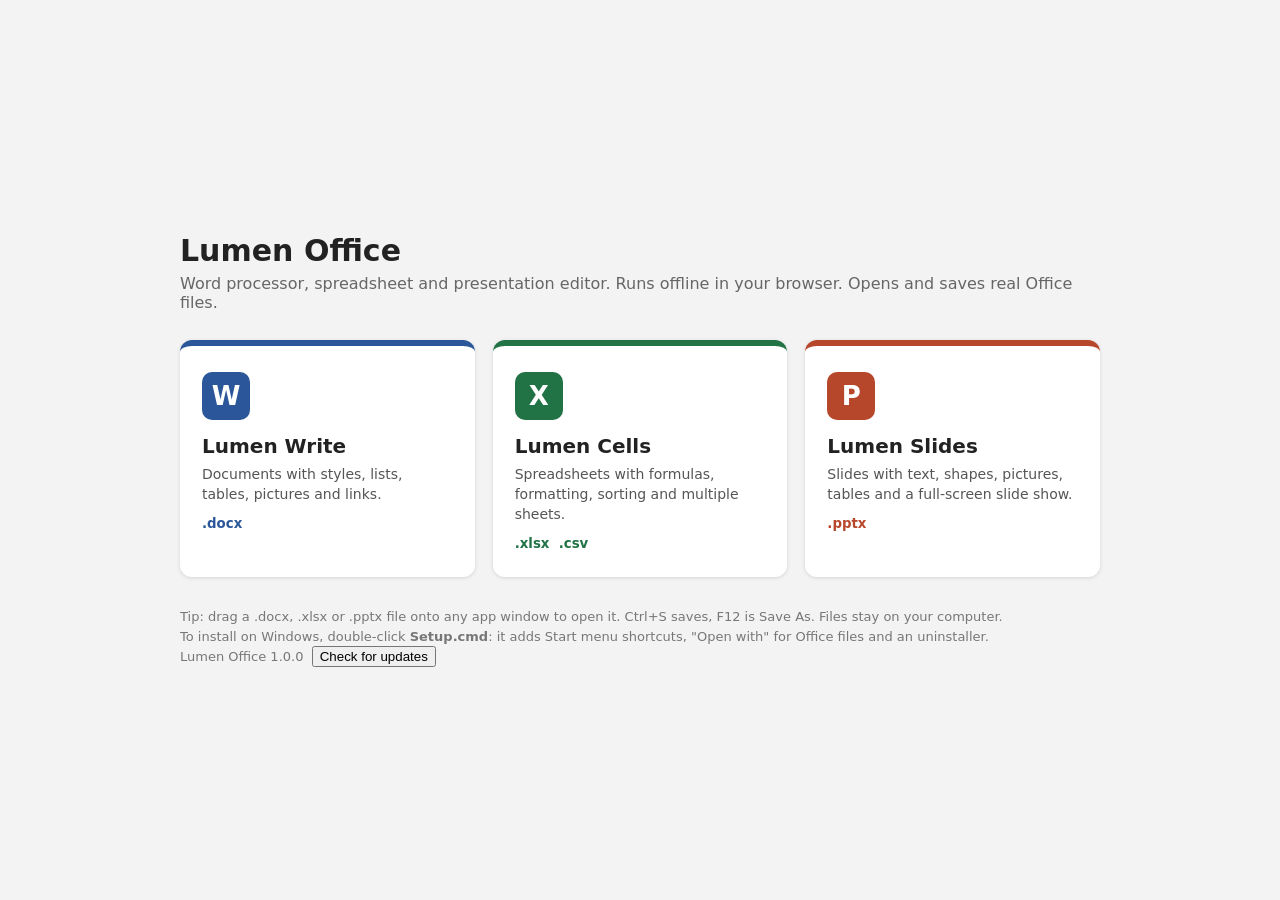
==== index.html @ f888a725 "Lumen Office 1.0.0: Write, Cells and Slides with Windows installer and GitHub updater" ====
<!doctype html>
<html lang="en">
<head>
<meta charset="utf-8">
<meta name="viewport" content="width=device-width, initial-scale=1">
<title>Lumen Office</title>
<link rel="manifest" href="manifest.webmanifest">
<link rel="icon" href="icons/office-192.png">
<meta name="theme-color" content="#444a57">
<style>
  :root { font-family: 'Segoe UI', system-ui, Arial, sans-serif; }
  body { margin: 0; min-height: 100vh; background: #f3f3f3; color: #222; display: grid; place-items: center; }
  main { width: min(920px, 92vw); padding: 40px 0; }
  h1 { font-size: 30px; margin: 0 0 6px; font-weight: 600; }
  p.sub { color: #666; margin: 0 0 28px; }
  .cards { display: grid; grid-template-columns: repeat(auto-fit, minmax(260px, 1fr)); gap: 18px; }
  a.card { background: #fff; border-radius: 12px; padding: 26px 22px; text-decoration: none; color: inherit; box-shadow: 0 1px 4px rgba(0,0,0,.12); border-top: 6px solid var(--c); transition: .15s; }
  a.card:hover { transform: translateY(-3px); box-shadow: 0 6px 18px rgba(0,0,0,.18); }
  .logo { width: 48px; height: 48px; border-radius: 10px; background: var(--c); color: #fff; font-size: 26px; font-weight: 700; display: grid; place-items: center; margin-bottom: 14px; }
  .card h2 { margin: 0 0 6px; font-size: 20px; }
  .card p { margin: 0; color: #555; line-height: 1.45; font-size: 14px; }
  .card small { display: block; margin-top: 12px; color: var(--c); font-weight: 600; }
  footer { margin-top: 30px; color: #777; font-size: 13px; line-height: 1.5; }
</style>
</head>
<body>
<main>
  <h1>Lumen Office</h1>
  <p class="sub">Word processor, spreadsheet and presentation editor. Runs offline in your browser. Opens and saves real Office files.</p>
  <div class="cards">
    <a class="card" style="--c:#2b579a" href="write/index.html"><div class="logo">W</div><h2>Lumen Write</h2><p>Documents with styles, lists, tables, pictures and links.</p><small>.docx</small></a>
    <a class="card" style="--c:#217346" href="cells/index.html"><div class="logo">X</div><h2>Lumen Cells</h2><p>Spreadsheets with formulas, formatting, sorting and multiple sheets.</p><small>.xlsx &nbsp;.csv</small></a>
    <a class="card" style="--c:#b7472a" href="slides/index.html"><div class="logo">P</div><h2>Lumen Slides</h2><p>Slides with text, shapes, pictures, tables and a full-screen slide show.</p><small>.pptx</small></a>
  </div>
  <footer>Tip: drag a .docx, .xlsx or .pptx file onto any app window to open it. Ctrl+S saves, F12 is Save As. Files stay on your computer.<br>
    To install on Windows, double-click <b>Setup.cmd</b>: it adds Start menu shortcuts, "Open with" for Office files and an uninstaller.<br>
    <span id="ver">Lumen Office</span> &nbsp;<button id="upd" type="button">Check for updates</button> <span id="updmsg"></span></footer>
</main>
<script>
  if ('serviceWorker' in navigator && /^https?:$/.test(location.protocol)) navigator.serviceWorker.register('sw.js').catch(() => {});
  fetch('version.json', { cache: 'no-store' }).then(r => r.json()).then(v => { document.getElementById('ver').textContent = 'Lumen Office ' + v.version; }).catch(() => {});
  document.getElementById('upd').onclick = async () => {
    const msg = document.getElementById('updmsg');
    msg.textContent = 'Checking…';
    try {
      const r = await fetch('_update/status?refresh=1', { cache: 'no-store' });
      if (!r.ok || !(r.headers.get('Content-Type') || '').includes('json')) throw new Error('Start Lumen Office from its Start menu shortcut to use updates.');
      const s = await r.json();
      if (s.error) throw new Error(s.error);
      if (!s.available) { msg.textContent = 'You have the newest version (' + s.current + ').'; return; }
      msg.textContent = 'Version ' + s.latest + ' is available. ';
      const b = document.createElement('button'); b.type = 'button'; b.textContent = 'Install ' + s.latest;
      b.onclick = async () => {
        msg.textContent = 'Downloading and installing…';
        const a = await fetch('_update/apply', { method: 'POST', headers: { 'X-Lumen': '1' } });
        const j = await a.json();
        if (!a.ok) { msg.textContent = 'Update failed: ' + (j.error || a.status); return; }
        msg.textContent = 'Updated to ' + j.version + '. Restarting…';
        setTimeout(() => location.reload(), 3000);
      };
      msg.appendChild(b);
    } catch (e) { msg.textContent = e.message || String(e); }
  };
</script>
</body>
</html>
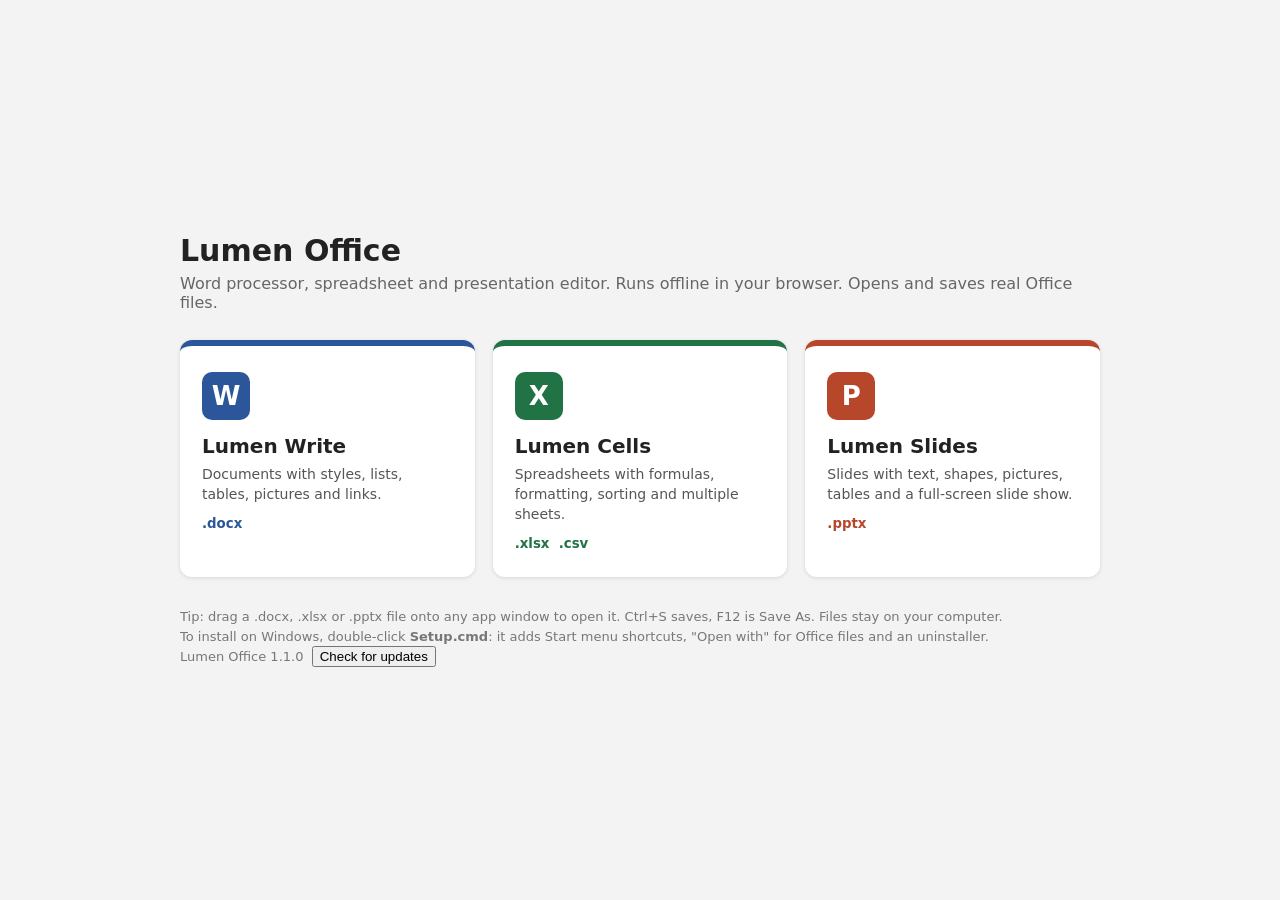
==== commit 614bb1fc: "1.1.0: Lumen Write, Cells, Slides and Office as real Windows programs (WebView2), no Python needed" ====
--- a/index.html
+++ b/index.html
@@ -61,6 +61,7 @@
       msg.appendChild(b);
     } catch (e) { msg.textContent = e.message || String(e); }
   };
+  if (location.hash === '#updates') document.getElementById('upd').click();
 </script>
 </body>
 </html>
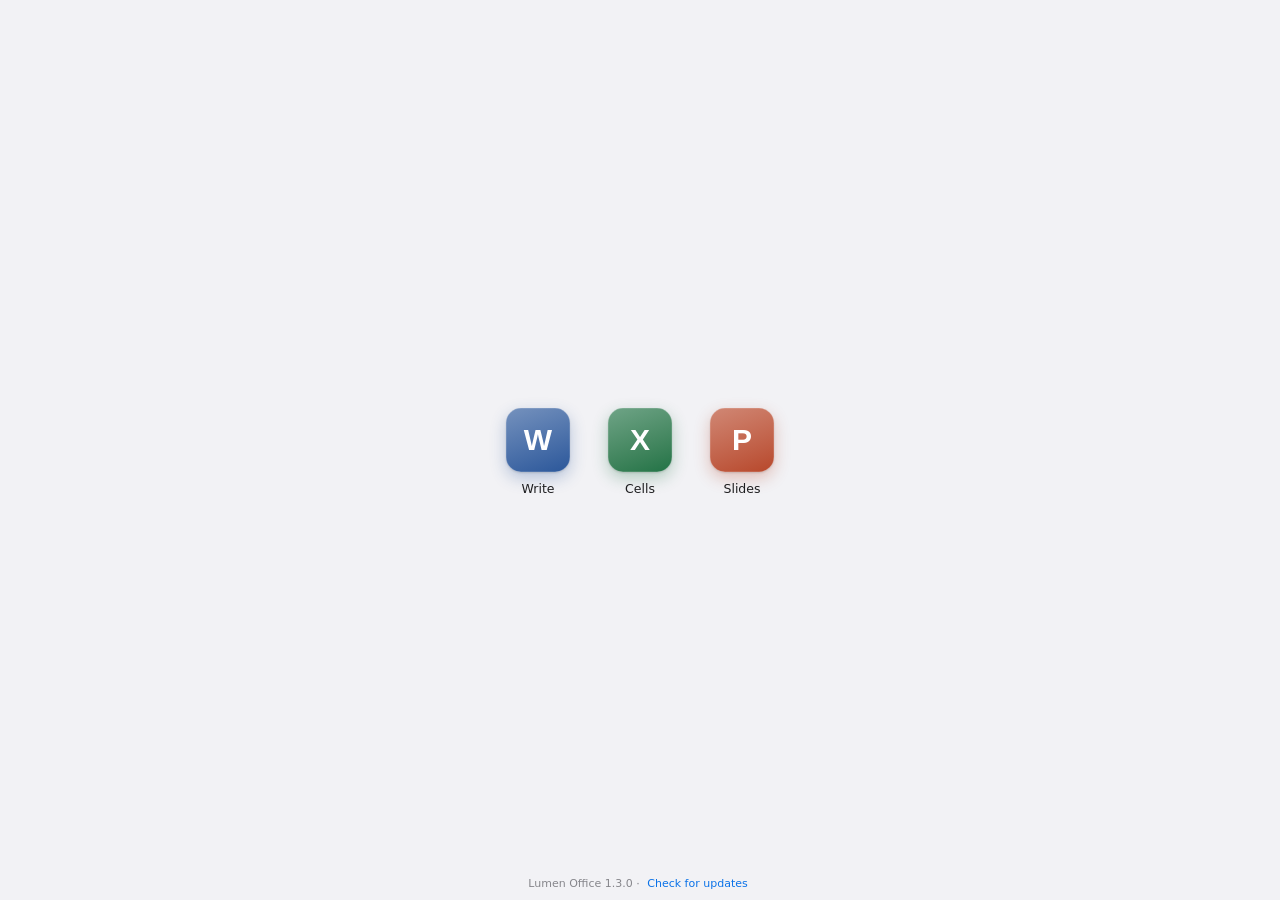
==== commit 7f702522: "1.3.0: truly compact layout and a quiet app chooser - Tabs move into the title row; all tools sit in" ====
--- a/index.html
+++ b/index.html
@@ -6,36 +6,39 @@
 <title>Lumen Office</title>
 <link rel="manifest" href="manifest.webmanifest">
 <link rel="icon" href="icons/office-192.png">
-<meta name="theme-color" content="#444a57">
+<meta name="theme-color" content="#f2f2f5">
 <style>
-  :root { font-family: 'Segoe UI', system-ui, Arial, sans-serif; }
-  body { margin: 0; min-height: 100vh; background: #f3f3f3; color: #222; display: grid; place-items: center; }
-  main { width: min(920px, 92vw); padding: 40px 0; }
-  h1 { font-size: 30px; margin: 0 0 6px; font-weight: 600; }
-  p.sub { color: #666; margin: 0 0 28px; }
-  .cards { display: grid; grid-template-columns: repeat(auto-fit, minmax(260px, 1fr)); gap: 18px; }
-  a.card { background: #fff; border-radius: 12px; padding: 26px 22px; text-decoration: none; color: inherit; box-shadow: 0 1px 4px rgba(0,0,0,.12); border-top: 6px solid var(--c); transition: .15s; }
-  a.card:hover { transform: translateY(-3px); box-shadow: 0 6px 18px rgba(0,0,0,.18); }
-  .logo { width: 48px; height: 48px; border-radius: 10px; background: var(--c); color: #fff; font-size: 26px; font-weight: 700; display: grid; place-items: center; margin-bottom: 14px; }
-  .card h2 { margin: 0 0 6px; font-size: 20px; }
-  .card p { margin: 0; color: #555; line-height: 1.45; font-size: 14px; }
-  .card small { display: block; margin-top: 12px; color: var(--c); font-weight: 600; }
-  footer { margin-top: 30px; color: #777; font-size: 13px; line-height: 1.5; }
+  :root {
+    --bg: #f2f2f5; --ink: #1d1d1f; --ink-2: #86868b; --hover: rgba(0,0,0,.05); --blue: #0a72e8;
+    font-family: 'Segoe UI Variable Text', 'Segoe UI Variable', -apple-system, 'SF Pro Text', 'Segoe UI', system-ui, sans-serif;
+    color-scheme: light;
+  }
+  @media (prefers-color-scheme: dark) { :root { --bg: #1b1b1d; --ink: #f5f5f7; --ink-2: #8e8e93; --hover: rgba(255,255,255,.07); --blue: #3b93ff; color-scheme: dark; } }
+  * { box-sizing: border-box; }
+  html, body { height: 100%; margin: 0; }
+  body { background: var(--bg); color: var(--ink); display: grid; place-items: center; -webkit-font-smoothing: antialiased; user-select: none; overflow: hidden; }
+  main { display: flex; gap: 6px; animation: in .35s cubic-bezier(.2,.8,.2,1); }
+  @keyframes in { from { opacity: 0; transform: translateY(6px) scale(.98); } to { opacity: 1; transform: none; } }
+  a.app { display: flex; flex-direction: column; align-items: center; gap: 9px; padding: 14px 16px 10px; border-radius: 16px; text-decoration: none; color: var(--ink); font-size: 12.5px; font-weight: 500; transition: background .15s, transform .12s; }
+  a.app:hover { background: var(--hover); }
+  a.app:active { transform: scale(.95); }
+  a.app:focus-visible { outline: 2px solid var(--blue); outline-offset: 0; }
+  .icon { width: 64px; height: 64px; border-radius: 15px; display: grid; place-items: center; color: #fff; font: 600 30px 'Segoe UI Variable Display', 'Segoe UI', sans-serif;
+    background: linear-gradient(160deg, color-mix(in srgb, var(--c) 65%, #fff), var(--c)); box-shadow: 0 1px 2px rgba(0,0,0,.12), 0 6px 16px color-mix(in srgb, var(--c) 30%, transparent), inset 0 0 0 .5px rgba(255,255,255,.25); transition: transform .25s cubic-bezier(.34,1.4,.64,1); }
+  a.app:hover .icon { transform: translateY(-2px) scale(1.04); }
+  footer { position: fixed; left: 0; right: 0; bottom: 8px; text-align: center; font-size: 11px; color: var(--ink-2); }
+  footer button { font: inherit; color: var(--blue); background: none; border: none; cursor: pointer; padding: 2px 4px; border-radius: 5px; }
+  footer button:hover { background: var(--hover); }
+  #updmsg button { margin-left: 4px; }
 </style>
 </head>
 <body>
 <main>
-  <h1>Lumen Office</h1>
-  <p class="sub">Word processor, spreadsheet and presentation editor. Runs offline in your browser. Opens and saves real Office files.</p>
-  <div class="cards">
-    <a class="card" style="--c:#2b579a" href="write/index.html"><div class="logo">W</div><h2>Lumen Write</h2><p>Documents with styles, lists, tables, pictures and links.</p><small>.docx</small></a>
-    <a class="card" style="--c:#217346" href="cells/index.html"><div class="logo">X</div><h2>Lumen Cells</h2><p>Spreadsheets with formulas, formatting, sorting and multiple sheets.</p><small>.xlsx &nbsp;.csv</small></a>
-    <a class="card" style="--c:#b7472a" href="slides/index.html"><div class="logo">P</div><h2>Lumen Slides</h2><p>Slides with text, shapes, pictures, tables and a full-screen slide show.</p><small>.pptx</small></a>
-  </div>
-  <footer>Tip: drag a .docx, .xlsx or .pptx file onto any app window to open it. Ctrl+S saves, F12 is Save As. Files stay on your computer.<br>
-    To install on Windows, double-click <b>Setup.cmd</b>: it adds Start menu shortcuts, "Open with" for Office files and an uninstaller.<br>
-    <span id="ver">Lumen Office</span> &nbsp;<button id="upd" type="button">Check for updates</button> <span id="updmsg"></span></footer>
+  <a class="app" href="write/index.html" title="Documents (.docx)"><div class="icon" style="--c:#2b579a">W</div>Write</a>
+  <a class="app" href="cells/index.html" title="Spreadsheets (.xlsx, .csv)"><div class="icon" style="--c:#217346">X</div>Cells</a>
+  <a class="app" href="slides/index.html" title="Presentations (.pptx)"><div class="icon" style="--c:#b7472a">P</div>Slides</a>
 </main>
+<footer><span id="ver">Lumen Office</span> · <button id="upd" type="button">Check for updates</button> <span id="updmsg"></span></footer>
 <script>
   if ('serviceWorker' in navigator && /^https?:$/.test(location.protocol)) navigator.serviceWorker.register('sw.js').catch(() => {});
   fetch('version.json', { cache: 'no-store' }).then(r => r.json()).then(v => { document.getElementById('ver').textContent = 'Lumen Office ' + v.version; }).catch(() => {});
@@ -44,19 +47,19 @@
     msg.textContent = 'Checking…';
     try {
       const r = await fetch('_update/status?refresh=1', { cache: 'no-store' });
-      if (!r.ok || !(r.headers.get('Content-Type') || '').includes('json')) throw new Error('Start Lumen Office from its Start menu shortcut to use updates.');
+      if (!r.ok || !(r.headers.get('Content-Type') || '').includes('json')) throw new Error('Updates work in the installed Lumen Office.');
       const s = await r.json();
       if (s.error) throw new Error(s.error);
-      if (!s.available) { msg.textContent = 'You have the newest version (' + s.current + ').'; return; }
-      msg.textContent = 'Version ' + s.latest + ' is available. ';
-      const b = document.createElement('button'); b.type = 'button'; b.textContent = 'Install ' + s.latest;
+      if (!s.available) { msg.textContent = 'Up to date.'; return; }
+      msg.textContent = s.latest + ' is available.';
+      const b = document.createElement('button'); b.type = 'button'; b.textContent = 'Install';
       b.onclick = async () => {
-        msg.textContent = 'Downloading and installing…';
+        msg.textContent = 'Installing ' + s.latest + '…';
         const a = await fetch('_update/apply', { method: 'POST', headers: { 'X-Lumen': '1' } });
         const j = await a.json();
         if (!a.ok) { msg.textContent = 'Update failed: ' + (j.error || a.status); return; }
-        msg.textContent = 'Updated to ' + j.version + '. Restarting…';
-        setTimeout(() => location.reload(), 3000);
+        msg.textContent = 'Updated to ' + j.version + '. Reopen Lumen to finish.';
+        setTimeout(() => location.reload(), 2500);
       };
       msg.appendChild(b);
     } catch (e) { msg.textContent = e.message || String(e); }
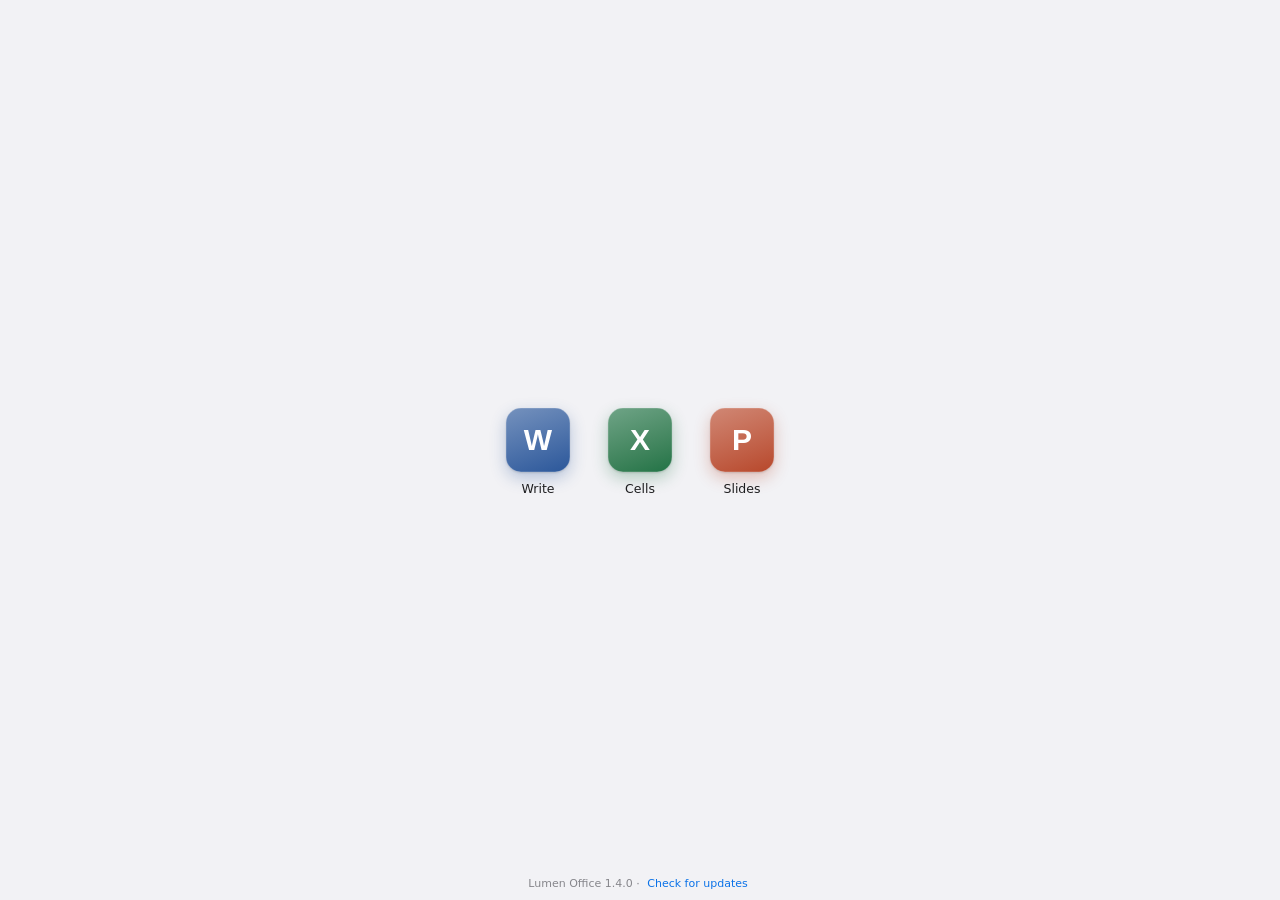
==== commit 8d4b6b58: "1.4.0: separate pages with gaps, and a Settings panel - Write shows each page as its own sheet with " ====
--- a/index.html
+++ b/index.html
@@ -1,70 +1,72 @@
-<!doctype html>
-<html lang="en">
-<head>
-<meta charset="utf-8">
-<meta name="viewport" content="width=device-width, initial-scale=1">
-<title>Lumen Office</title>
-<link rel="manifest" href="manifest.webmanifest">
-<link rel="icon" href="icons/office-192.png">
-<meta name="theme-color" content="#f2f2f5">
-<style>
-  :root {
-    --bg: #f2f2f5; --ink: #1d1d1f; --ink-2: #86868b; --hover: rgba(0,0,0,.05); --blue: #0a72e8;
-    font-family: 'Segoe UI Variable Text', 'Segoe UI Variable', -apple-system, 'SF Pro Text', 'Segoe UI', system-ui, sans-serif;
-    color-scheme: light;
-  }
-  @media (prefers-color-scheme: dark) { :root { --bg: #1b1b1d; --ink: #f5f5f7; --ink-2: #8e8e93; --hover: rgba(255,255,255,.07); --blue: #3b93ff; color-scheme: dark; } }
-  * { box-sizing: border-box; }
-  html, body { height: 100%; margin: 0; }
-  body { background: var(--bg); color: var(--ink); display: grid; place-items: center; -webkit-font-smoothing: antialiased; user-select: none; overflow: hidden; }
-  main { display: flex; gap: 6px; animation: in .35s cubic-bezier(.2,.8,.2,1); }
-  @keyframes in { from { opacity: 0; transform: translateY(6px) scale(.98); } to { opacity: 1; transform: none; } }
-  a.app { display: flex; flex-direction: column; align-items: center; gap: 9px; padding: 14px 16px 10px; border-radius: 16px; text-decoration: none; color: var(--ink); font-size: 12.5px; font-weight: 500; transition: background .15s, transform .12s; }
-  a.app:hover { background: var(--hover); }
-  a.app:active { transform: scale(.95); }
-  a.app:focus-visible { outline: 2px solid var(--blue); outline-offset: 0; }
-  .icon { width: 64px; height: 64px; border-radius: 15px; display: grid; place-items: center; color: #fff; font: 600 30px 'Segoe UI Variable Display', 'Segoe UI', sans-serif;
-    background: linear-gradient(160deg, color-mix(in srgb, var(--c) 65%, #fff), var(--c)); box-shadow: 0 1px 2px rgba(0,0,0,.12), 0 6px 16px color-mix(in srgb, var(--c) 30%, transparent), inset 0 0 0 .5px rgba(255,255,255,.25); transition: transform .25s cubic-bezier(.34,1.4,.64,1); }
-  a.app:hover .icon { transform: translateY(-2px) scale(1.04); }
-  footer { position: fixed; left: 0; right: 0; bottom: 8px; text-align: center; font-size: 11px; color: var(--ink-2); }
-  footer button { font: inherit; color: var(--blue); background: none; border: none; cursor: pointer; padding: 2px 4px; border-radius: 5px; }
-  footer button:hover { background: var(--hover); }
-  #updmsg button { margin-left: 4px; }
-</style>
-</head>
-<body>
-<main>
-  <a class="app" href="write/index.html" title="Documents (.docx)"><div class="icon" style="--c:#2b579a">W</div>Write</a>
-  <a class="app" href="cells/index.html" title="Spreadsheets (.xlsx, .csv)"><div class="icon" style="--c:#217346">X</div>Cells</a>
-  <a class="app" href="slides/index.html" title="Presentations (.pptx)"><div class="icon" style="--c:#b7472a">P</div>Slides</a>
-</main>
-<footer><span id="ver">Lumen Office</span> · <button id="upd" type="button">Check for updates</button> <span id="updmsg"></span></footer>
-<script>
-  if ('serviceWorker' in navigator && /^https?:$/.test(location.protocol)) navigator.serviceWorker.register('sw.js').catch(() => {});
-  fetch('version.json', { cache: 'no-store' }).then(r => r.json()).then(v => { document.getElementById('ver').textContent = 'Lumen Office ' + v.version; }).catch(() => {});
-  document.getElementById('upd').onclick = async () => {
-    const msg = document.getElementById('updmsg');
-    msg.textContent = 'Checking…';
-    try {
-      const r = await fetch('_update/status?refresh=1', { cache: 'no-store' });
-      if (!r.ok || !(r.headers.get('Content-Type') || '').includes('json')) throw new Error('Updates work in the installed Lumen Office.');
-      const s = await r.json();
-      if (s.error) throw new Error(s.error);
-      if (!s.available) { msg.textContent = 'Up to date.'; return; }
-      msg.textContent = s.latest + ' is available.';
-      const b = document.createElement('button'); b.type = 'button'; b.textContent = 'Install';
-      b.onclick = async () => {
-        msg.textContent = 'Installing ' + s.latest + '…';
-        const a = await fetch('_update/apply', { method: 'POST', headers: { 'X-Lumen': '1' } });
-        const j = await a.json();
-        if (!a.ok) { msg.textContent = 'Update failed: ' + (j.error || a.status); return; }
-        msg.textContent = 'Updated to ' + j.version + '. Reopen Lumen to finish.';
-        setTimeout(() => location.reload(), 2500);
-      };
-      msg.appendChild(b);
-    } catch (e) { msg.textContent = e.message || String(e); }
-  };
-  if (location.hash === '#updates') document.getElementById('upd').click();
-</script>
-</body>
-</html>
+<!doctype html>
+<html lang="en">
+<head>
+<meta charset="utf-8">
+<meta name="viewport" content="width=device-width, initial-scale=1">
+<title>Lumen Office</title>
+<link rel="manifest" href="manifest.webmanifest">
+<link rel="icon" href="icons/office-192.png">
+<meta name="theme-color" content="#f2f2f5">
+<script>try { var s = JSON.parse(localStorage.getItem("lumen-settings") || "{}"); document.documentElement.dataset.theme = s.theme || "system"; if (window.chrome && chrome.webview) chrome.webview.postMessage(JSON.stringify({ type: "theme", value: s.theme || "system" })); } catch (e) {}</script>
+<style>
+  :root {
+    --bg: #f2f2f5; --ink: #1d1d1f; --ink-2: #86868b; --hover: rgba(0,0,0,.05); --blue: #0a72e8;
+    font-family: 'Segoe UI Variable Text', 'Segoe UI Variable', -apple-system, 'SF Pro Text', 'Segoe UI', system-ui, sans-serif;
+    color-scheme: light;
+  }
+  :root[data-theme="dark"] { --bg: #1b1b1d; --ink: #f5f5f7; --ink-2: #8e8e93; --hover: rgba(255,255,255,.07); --blue: #3b93ff; color-scheme: dark; }
+  @media (prefers-color-scheme: dark) { :root:not([data-theme="light"]) { --bg: #1b1b1d; --ink: #f5f5f7; --ink-2: #8e8e93; --hover: rgba(255,255,255,.07); --blue: #3b93ff; color-scheme: dark; } }
+  * { box-sizing: border-box; }
+  html, body { height: 100%; margin: 0; }
+  body { background: var(--bg); color: var(--ink); display: grid; place-items: center; -webkit-font-smoothing: antialiased; user-select: none; overflow: hidden; }
+  main { display: flex; gap: 6px; animation: in .35s cubic-bezier(.2,.8,.2,1); }
+  @keyframes in { from { opacity: 0; transform: translateY(6px) scale(.98); } to { opacity: 1; transform: none; } }
+  a.app { display: flex; flex-direction: column; align-items: center; gap: 9px; padding: 14px 16px 10px; border-radius: 16px; text-decoration: none; color: var(--ink); font-size: 12.5px; font-weight: 500; transition: background .15s, transform .12s; }
+  a.app:hover { background: var(--hover); }
+  a.app:active { transform: scale(.95); }
+  a.app:focus-visible { outline: 2px solid var(--blue); outline-offset: 0; }
+  .icon { width: 64px; height: 64px; border-radius: 15px; display: grid; place-items: center; color: #fff; font: 600 30px 'Segoe UI Variable Display', 'Segoe UI', sans-serif;
+    background: linear-gradient(160deg, color-mix(in srgb, var(--c) 65%, #fff), var(--c)); box-shadow: 0 1px 2px rgba(0,0,0,.12), 0 6px 16px color-mix(in srgb, var(--c) 30%, transparent), inset 0 0 0 .5px rgba(255,255,255,.25); transition: transform .25s cubic-bezier(.34,1.4,.64,1); }
+  a.app:hover .icon { transform: translateY(-2px) scale(1.04); }
+  footer { position: fixed; left: 0; right: 0; bottom: 8px; text-align: center; font-size: 11px; color: var(--ink-2); }
+  footer button { font: inherit; color: var(--blue); background: none; border: none; cursor: pointer; padding: 2px 4px; border-radius: 5px; }
+  footer button:hover { background: var(--hover); }
+  #updmsg button { margin-left: 4px; }
+</style>
+</head>
+<body>
+<main>
+  <a class="app" href="write/index.html" title="Documents (.docx)"><div class="icon" style="--c:#2b579a">W</div>Write</a>
+  <a class="app" href="cells/index.html" title="Spreadsheets (.xlsx, .csv)"><div class="icon" style="--c:#217346">X</div>Cells</a>
+  <a class="app" href="slides/index.html" title="Presentations (.pptx)"><div class="icon" style="--c:#b7472a">P</div>Slides</a>
+</main>
+<footer><span id="ver">Lumen Office</span> · <button id="upd" type="button">Check for updates</button> <span id="updmsg"></span></footer>
+<script>
+  if ('serviceWorker' in navigator && /^https?:$/.test(location.protocol)) navigator.serviceWorker.register('sw.js').catch(() => {});
+  fetch('version.json', { cache: 'no-store' }).then(r => r.json()).then(v => { document.getElementById('ver').textContent = 'Lumen Office ' + v.version; }).catch(() => {});
+  document.getElementById('upd').onclick = async () => {
+    const msg = document.getElementById('updmsg');
+    msg.textContent = 'Checking…';
+    try {
+      const r = await fetch('_update/status?refresh=1', { cache: 'no-store' });
+      if (!r.ok || !(r.headers.get('Content-Type') || '').includes('json')) throw new Error('Updates work in the installed Lumen Office.');
+      const s = await r.json();
+      if (s.error) throw new Error(s.error);
+      if (!s.available) { msg.textContent = 'Up to date.'; return; }
+      msg.textContent = s.latest + ' is available.';
+      const b = document.createElement('button'); b.type = 'button'; b.textContent = 'Install';
+      b.onclick = async () => {
+        msg.textContent = 'Installing ' + s.latest + '…';
+        const a = await fetch('_update/apply', { method: 'POST', headers: { 'X-Lumen': '1' } });
+        const j = await a.json();
+        if (!a.ok) { msg.textContent = 'Update failed: ' + (j.error || a.status); return; }
+        msg.textContent = 'Updated to ' + j.version + '. Reopen Lumen to finish.';
+        setTimeout(() => location.reload(), 2500);
+      };
+      msg.appendChild(b);
+    } catch (e) { msg.textContent = e.message || String(e); }
+  };
+  if (location.hash === '#updates') document.getElementById('upd').click();
+</script>
+</body>
+</html>
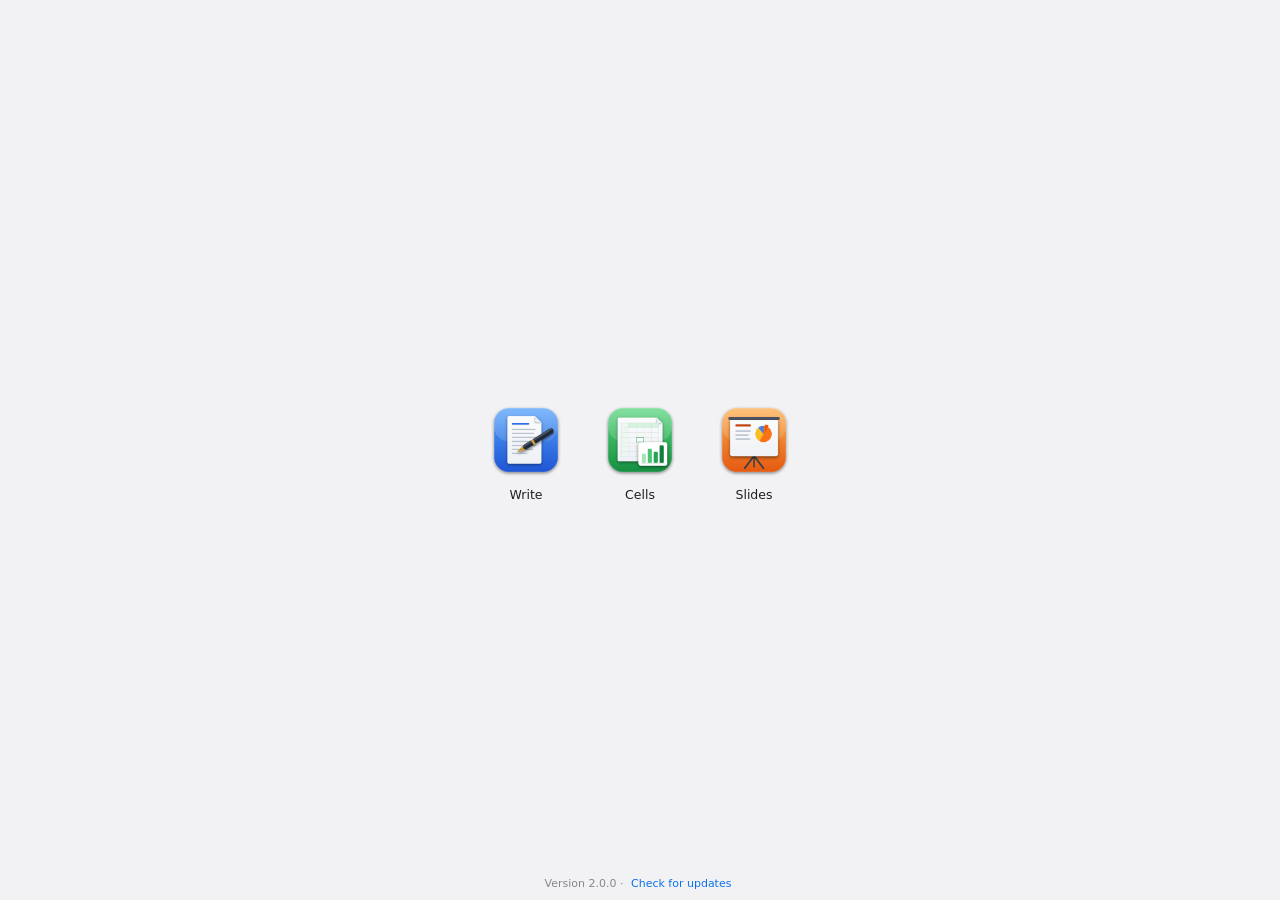
==== commit b1395796: "2.0.0: Write, Cells and Slides, with detailed high-resolution icons - The apps are now simply Write," ====
--- a/index.html
+++ b/index.html
@@ -3,7 +3,7 @@
 <head>
 <meta charset="utf-8">
 <meta name="viewport" content="width=device-width, initial-scale=1">
-<title>Lumen Office</title>
+<title>Office Apps</title>
 <link rel="manifest" href="manifest.webmanifest">
 <link rel="icon" href="icons/office-192.png">
 <meta name="theme-color" content="#f2f2f5">
@@ -25,8 +25,7 @@
   a.app:hover { background: var(--hover); }
   a.app:active { transform: scale(.95); }
   a.app:focus-visible { outline: 2px solid var(--blue); outline-offset: 0; }
-  .icon { width: 64px; height: 64px; border-radius: 15px; display: grid; place-items: center; color: #fff; font: 600 30px 'Segoe UI Variable Display', 'Segoe UI', sans-serif;
-    background: linear-gradient(160deg, color-mix(in srgb, var(--c) 65%, #fff), var(--c)); box-shadow: 0 1px 2px rgba(0,0,0,.12), 0 6px 16px color-mix(in srgb, var(--c) 30%, transparent), inset 0 0 0 .5px rgba(255,255,255,.25); transition: transform .25s cubic-bezier(.34,1.4,.64,1); }
+  .icon { width: 76px; height: 76px; display: block; transition: transform .25s cubic-bezier(.34,1.4,.64,1); -webkit-user-drag: none; }
   a.app:hover .icon { transform: translateY(-2px) scale(1.04); }
   footer { position: fixed; left: 0; right: 0; bottom: 8px; text-align: center; font-size: 11px; color: var(--ink-2); }
   footer button { font: inherit; color: var(--blue); background: none; border: none; cursor: pointer; padding: 2px 4px; border-radius: 5px; }
@@ -36,20 +35,20 @@
 </head>
 <body>
 <main>
-  <a class="app" href="write/index.html" title="Documents (.docx)"><div class="icon" style="--c:#2b579a">W</div>Write</a>
-  <a class="app" href="cells/index.html" title="Spreadsheets (.xlsx, .csv)"><div class="icon" style="--c:#217346">X</div>Cells</a>
-  <a class="app" href="slides/index.html" title="Presentations (.pptx)"><div class="icon" style="--c:#b7472a">P</div>Slides</a>
+  <a class="app" href="write/index.html" title="Documents (.docx)"><img class="icon" src="icons/write-512.png" alt="">Write</a>
+  <a class="app" href="cells/index.html" title="Spreadsheets (.xlsx, .csv)"><img class="icon" src="icons/cells-512.png" alt="">Cells</a>
+  <a class="app" href="slides/index.html" title="Presentations (.pptx)"><img class="icon" src="icons/slides-512.png" alt="">Slides</a>
 </main>
-<footer><span id="ver">Lumen Office</span> · <button id="upd" type="button">Check for updates</button> <span id="updmsg"></span></footer>
+<footer><span id="ver">Office Apps</span> · <button id="upd" type="button">Check for updates</button> <span id="updmsg"></span></footer>
 <script>
   if ('serviceWorker' in navigator && /^https?:$/.test(location.protocol)) navigator.serviceWorker.register('sw.js').catch(() => {});
-  fetch('version.json', { cache: 'no-store' }).then(r => r.json()).then(v => { document.getElementById('ver').textContent = 'Lumen Office ' + v.version; }).catch(() => {});
+  fetch('version.json', { cache: 'no-store' }).then(r => r.json()).then(v => { document.getElementById('ver').textContent = 'Version ' + v.version; }).catch(() => {});
   document.getElementById('upd').onclick = async () => {
     const msg = document.getElementById('updmsg');
     msg.textContent = 'Checking…';
     try {
       const r = await fetch('_update/status?refresh=1', { cache: 'no-store' });
-      if (!r.ok || !(r.headers.get('Content-Type') || '').includes('json')) throw new Error('Updates work in the installed Lumen Office.');
+      if (!r.ok || !(r.headers.get('Content-Type') || '').includes('json')) throw new Error('Updates work in the installed apps.');
       const s = await r.json();
       if (s.error) throw new Error(s.error);
       if (!s.available) { msg.textContent = 'Up to date.'; return; }
@@ -60,7 +59,7 @@
         const a = await fetch('_update/apply', { method: 'POST', headers: { 'X-Lumen': '1' } });
         const j = await a.json();
         if (!a.ok) { msg.textContent = 'Update failed: ' + (j.error || a.status); return; }
-        msg.textContent = 'Updated to ' + j.version + '. Reopen Lumen to finish.';
+        msg.textContent = 'Updated to ' + j.version + '. Reopen the apps to finish.';
         setTimeout(() => location.reload(), 2500);
       };
       msg.appendChild(b);
